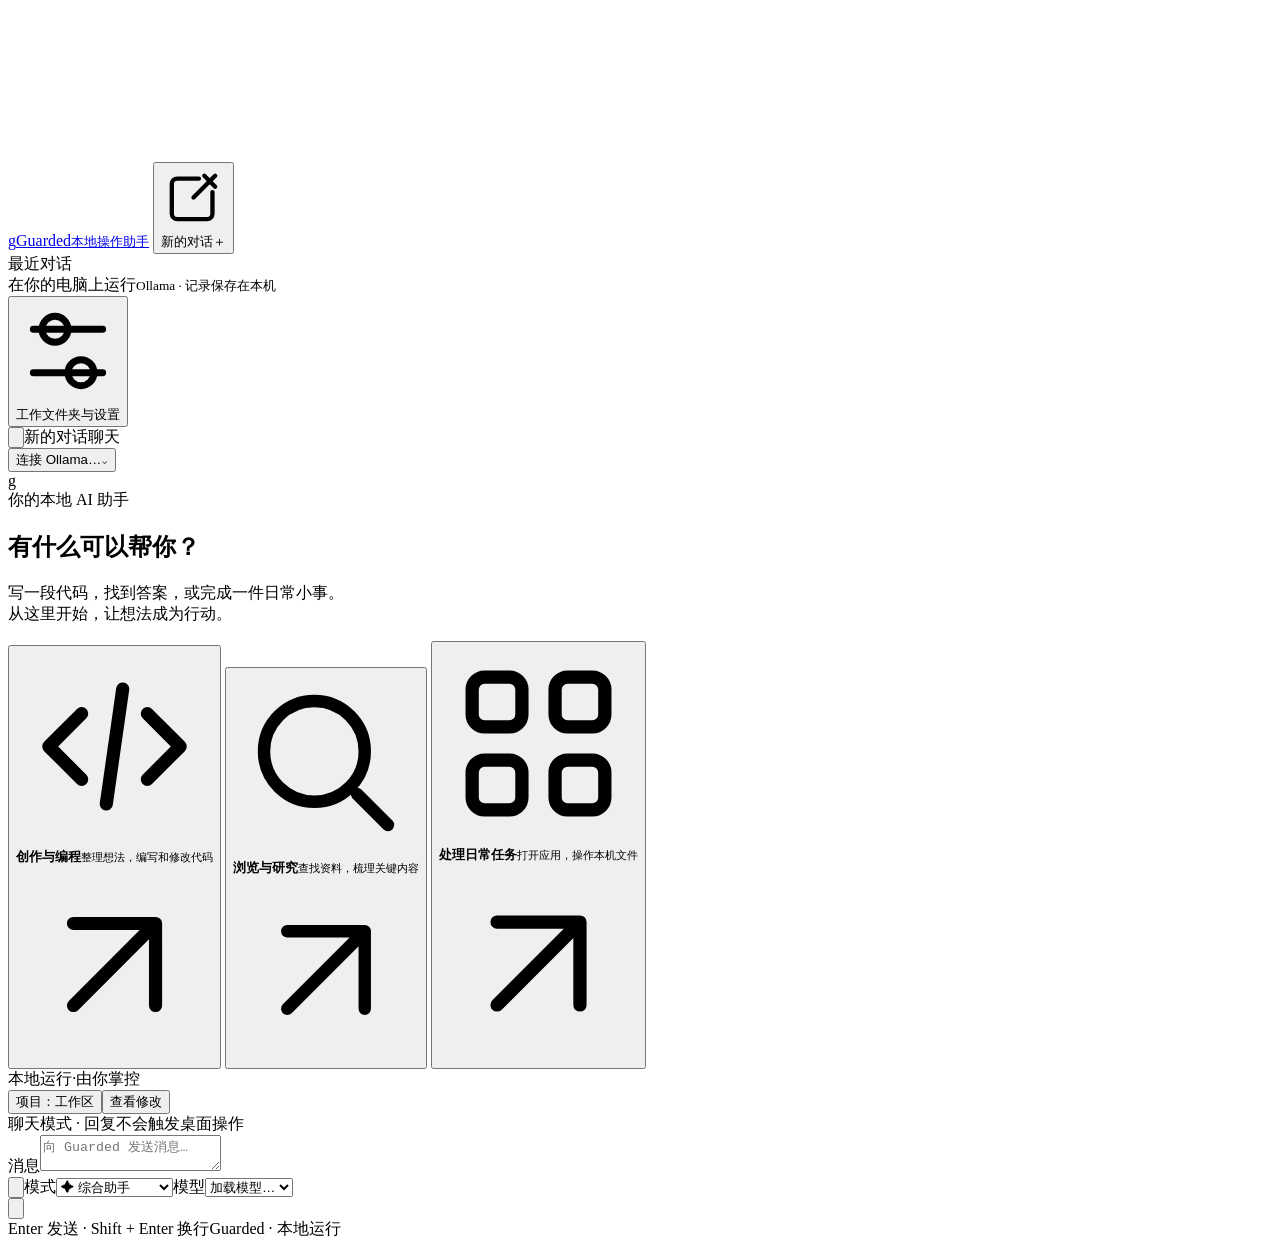
==== guarded_agent/web_assets/index.html @ b1cc68cb "Add Guarded project files" ====
<!doctype html>
<html lang="zh-CN">
<head><meta charset="utf-8"><meta name="viewport" content="width=device-width, initial-scale=1"><meta name="guarded-token" content="__GUARDED_TOKEN__"><title>Guarded · 本地操作助手</title><link rel="stylesheet" href="/style.css"><script src="/app.js" defer></script></head>
<body>
<div class="ambient-scene" aria-hidden="true"><canvas id="glassScene"></canvas></div>
<div class="app">
  <aside class="sidebar" id="sidebar">
    <a class="brand" href="/"><span class="brand-mark" aria-hidden="true">g<span></span></span><span>Guarded<small>本地操作助手</small></span></a>
    <button class="new-chat" id="newChat"><svg viewBox="0 0 24 24" fill="none" stroke="currentColor" stroke-width="1.6" stroke-linecap="round" stroke-linejoin="round" aria-hidden="true"><path d="M14 5H6a2 2 0 0 0-2 2v11a2 2 0 0 0 2 2h11a2 2 0 0 0 2-2v-8M12 12l8-8M16 4l4 4"/></svg><span>新的对话</span><span class="new-chat-hint" aria-hidden="true">＋</span></button>
    <div class="section-label">最近对话</div><nav id="conversations" aria-label="对话记录"></nav>
    <div class="sidebar-bottom"><div class="local-note"><span class="status-dot"></span><span>在你的电脑上运行<small>Ollama · 记录保存在本机</small></span></div><button id="showSettings" class="settings-button"><svg viewBox="0 0 24 24" fill="none" stroke="currentColor" stroke-width="1.6" stroke-linecap="round" stroke-linejoin="round" aria-hidden="true"><path d="M4 7h16M4 17h16"/><circle cx="9" cy="7" r="3" fill="var(--sidebar)"/><circle cx="15" cy="17" r="3" fill="var(--sidebar)"/></svg><span>工作文件夹与设置</span></button></div>
  </aside>
  <main>
    <header><div class="header-title"><button id="menuButton" class="icon-button mobile-only" aria-label="展开侧栏" aria-expanded="false" aria-controls="sidebar"><svg viewBox="0 0 24 24" fill="none" stroke="currentColor" stroke-width="1.6" stroke-linecap="round" stroke-linejoin="round" aria-hidden="true"><rect x="3" y="5" width="18" height="14" rx="3"/><path d="M9 5v14"/></svg></button><span id="conversationTitle">新的对话</span><span id="modeBadge" class="badge">聊天</span></div><button id="connectionButton" class="connection"><span class="status-dot loading" id="connectionDot"></span><span id="connectionText">连接 Ollama…</span><span class="chevron">⌄</span></button></header>
    <div class="scroll-area" id="scrollArea">
      <section class="welcome" id="welcome">
        <div class="hero-mark" aria-hidden="true">g<span></span></div><div class="eyebrow">你的本地 AI 助手</div>
        <h1>有什么可以帮你？</h1><p>写一段代码，找到答案，或完成一件日常小事。<br>从这里开始，让想法成为行动。</p>
        <div class="suggestions">
          <button data-prompt="在工作文件夹中创建一份今日计划.txt，按上午、下午、晚上列出简单安排，保存后检查文件内容。" data-mode="assistant"><span class="suggestion-icon blue"><svg viewBox="0 0 24 24" fill="none" stroke="currentColor" stroke-width="1.6" stroke-linecap="round" stroke-linejoin="round" aria-hidden="true"><path d="m8 8-4 4 4 4m8-8 4 4-4 4m-3-11-2 14"/></svg></span><strong>创作与编程</strong><small>整理想法，编写和修改代码</small><span class="arrow"><svg viewBox="0 0 24 24" fill="none" stroke="currentColor" stroke-width="1.6" stroke-linecap="round" stroke-linejoin="round" aria-hidden="true"><path d="M7 17 17 7M7 7h10v10"/></svg></span></button>
          <button data-prompt="搜索 Python 官方入门资料，帮我整理一条清晰的学习路径，并附上来源链接。" data-mode="assistant"><span class="suggestion-icon purple"><svg viewBox="0 0 24 24" fill="none" stroke="currentColor" stroke-width="1.6" stroke-linecap="round" stroke-linejoin="round" aria-hidden="true"><circle cx="10.5" cy="10.5" r="6.5"/><path d="m16 16 4 4"/></svg></span><strong>浏览与研究</strong><small>查找资料，梳理关键内容</small><span class="arrow"><svg viewBox="0 0 24 24" fill="none" stroke="currentColor" stroke-width="1.6" stroke-linecap="round" stroke-linejoin="round" aria-hidden="true"><path d="M7 17 17 7M7 7h10v10"/></svg></span></button>
          <button data-prompt="帮我打开微信" data-mode="assistant"><span class="suggestion-icon teal"><svg viewBox="0 0 24 24" fill="none" stroke="currentColor" stroke-width="1.6" stroke-linecap="round" stroke-linejoin="round" aria-hidden="true"><rect x="4" y="4" width="6" height="6" rx="1.5"/><rect x="14" y="4" width="6" height="6" rx="1.5"/><rect x="4" y="14" width="6" height="6" rx="1.5"/><rect x="14" y="14" width="6" height="6" rx="1.5"/></svg></span><strong>处理日常任务</strong><small>打开应用，操作本机文件</small><span class="arrow"><svg viewBox="0 0 24 24" fill="none" stroke="currentColor" stroke-width="1.6" stroke-linecap="round" stroke-linejoin="round" aria-hidden="true"><path d="M7 17 17 7M7 7h10v10"/></svg></span></button>
        </div><div class="welcome-foot"><span class="status-dot"></span><span>本地运行</span><i>·</i><span>由你掌控</span></div>
      </section>
      <div class="messages" id="messages" aria-live="polite"></div>
    </div>
    <div class="composer-wrap"><div class="workspace-strip"><button id="workspaceBadge" type="button" class="text-button">项目：工作区</button><button id="showChanges" type="button" class="text-button">查看修改</button></div><div id="modeHint" class="mode-hint">聊天模式 · 回复不会触发桌面操作</div><form id="composer" class="composer"><div id="attachments" class="attachments"></div><input id="attachmentFile" type="file" multiple hidden accept=".pdf,.docx,.xlsx,.pptx,.png,.jpg,.jpeg,.webp,.gif,.txt,.csv,.md,.json,.py,.js,.ts,.html,.css"><label class="sr-only" for="prompt">消息</label><textarea id="prompt" placeholder="向 Guarded 发送消息…" rows="2" maxlength="12000"></textarea><div class="composer-toolbar"><div class="composer-options"><button id="attachFile" type="button" class="icon-button" aria-label="添加文件或图片" title="添加文件或图片"><svg viewBox="0 0 24 24" fill="none" stroke="currentColor" stroke-width="1.6" stroke-linecap="round" stroke-linejoin="round" aria-hidden="true"><path d="M12 5v14M5 12h14"/></svg></button><label class="select-wrap"><span class="sr-only">模式</span><select id="mode"><option value="assistant">✦ 综合助手</option><option value="chat">纯聊天</option><option value="demo">▦ 计算器演示</option><option value="desktop">↗ 执行桌面任务</option></select></label><label class="select-wrap model-wrap"><span class="sr-only">模型</span><select id="model"><option value="">加载模型…</option></select></label></div><button id="stop" type="button" class="stop-button" hidden>■ 停止后续动作</button><button id="send" type="submit" class="send-button" aria-label="发送消息"><svg viewBox="0 0 24 24" fill="none" stroke="currentColor" stroke-width="1.6" stroke-linecap="round" stroke-linejoin="round" aria-hidden="true"><path d="m6 11 6-6 6 6M12 5v14"/></svg></button></div></form><div class="composer-foot"><span id="bottomHint">Enter 发送 · Shift + Enter 换行</span><span>Guarded · 本地运行</span></div></div>
  </main>
  <button id="panelBackdrop" class="panel-backdrop" aria-label="关闭侧面板" tabindex="-1" hidden></button><aside id="settings" class="settings-panel" role="dialog" aria-modal="true" aria-labelledby="settingsTitle" hidden><div class="panel-heading"><div><span class="eyebrow">WORKSPACE</span><h2 id="settingsTitle">工作区与工具</h2></div><button id="closeSettings" class="icon-button" aria-label="关闭任务配置"><svg viewBox="0 0 24 24" fill="none" stroke="currentColor" stroke-width="1.6" stroke-linecap="round" stroke-linejoin="round" aria-hidden="true"><path d="m6 6 12 12M6 18 18 6"/></svg></button></div><p class="panel-description">选择工作文件夹，让对话与项目保持一致。文件、代码、文档和操作记录都保存在本机。</p><div class="appearance-row"><span><strong>动态光影</strong><small id="glassMotionNote">任务运行时自动暂停动态光影</small></span><button id="glassMotion" class="glass-switch" type="button" role="switch" aria-checked="true" aria-label="动态光影" aria-describedby="glassMotionNote"></button></div><label class="field-label" for="projectLibrary">已整理的项目</label><select id="projectLibrary" class="field"><option value="">选择项目…</option></select><div id="projectPath" class="profile-summary"></div><button id="useProject" class="secondary-button">在此项目开始新对话</button><div class="panel-divider"></div><label class="field-label" for="workspace">本对话绑定的文件夹</label><input id="workspace" class="field" type="text" spellcheck="false"><div class="two-buttons"><button id="saveWorkspace" class="secondary-button">用此位置新建对话</button><button id="openWorkspace" class="secondary-button">打开文件夹</button></div><div class="panel-note">每个对话固定绑定一个文件夹。切换项目会新建对话，旧对话仍使用原文件夹。修改已有文本前会保存备份，可在“查看修改”中检查差异、恢复旧版。</div><div class="panel-divider"></div><details class="advanced-settings"><summary>桌面任务（进阶）</summary><div class="advanced-content"><p class="panel-description">也可以导入已有的动作与完成条件配置。</p><label class="field-label" for="profile">当前任务</label><select id="profile" class="field"><option value="">尚未导入任务</option></select><input id="profileFile" type="file" accept=".json,application/json" hidden><button id="importProfile" class="secondary-button">＋ 导入 JSON 配置</button><div id="profileSummary" class="profile-summary">聊天和计算器演示无需配置。</div><div class="panel-divider"></div><div class="row"><label class="field-label" for="windowSelect">目标窗口</label><button id="refreshWindows" class="text-button">刷新</button></div><select id="windowSelect" class="field"><option value="">先刷新窗口列表</option></select><div class="two-buttons"><button id="bindWindow" class="secondary-button">绑定此窗口</button><button id="inspectWindow" class="secondary-button">读取控件</button></div><details id="inspectDetails" hidden><summary>控件信息</summary><pre id="inspectOutput"></pre></details><div class="panel-note">执行任务后有 5 秒准备时间，请切换到目标窗口。运行时保持桌面解锁，并让目标窗口留在前台。</div><div class="panel-note muted">停止按钮会阻止后续动作；已发出的动作会先完成验证。结果未知时不会自动重发。</div></div></details></aside>
</div><div id="toast" class="toast" role="alert" hidden></div>
<section id="fileDialog" class="file-dialog" role="dialog" aria-modal="true" aria-labelledby="fileTitle" hidden>
<div class="file-panel"><div class="panel-heading"><h2 id="fileTitle">文件内容</h2><button id="closeFileDialog" class="icon-button" aria-label="关闭文件预览"><svg viewBox="0 0 24 24" fill="none" stroke="currentColor" stroke-width="1.6" stroke-linecap="round" stroke-linejoin="round" aria-hidden="true"><path d="m6 6 12 12M6 18 18 6"/></svg></button></div>
<p id="fileNotice" class="file-notice"></p><div id="changeList"></div><pre id="fileContent" tabindex="0"></pre>
<div class="file-actions"><button id="backToChanges" class="secondary-button">返回修改列表</button><button id="restoreChange" class="secondary-button" hidden>恢复为修改前版本</button></div>
<div id="restoreConfirm" class="approval-card" hidden><strong>确认恢复当前展示的旧版本？</strong><p>只有文件与刚才预览的版本一致才会写入。当前内容会先保存备份，后续可以恢复回来。</p><div class="approval-buttons"><button id="confirmRestore" class="approve-button">确认恢复此文件</button><button id="cancelRestore" class="secondary-button">取消</button></div></div>
</div></section></body></html>
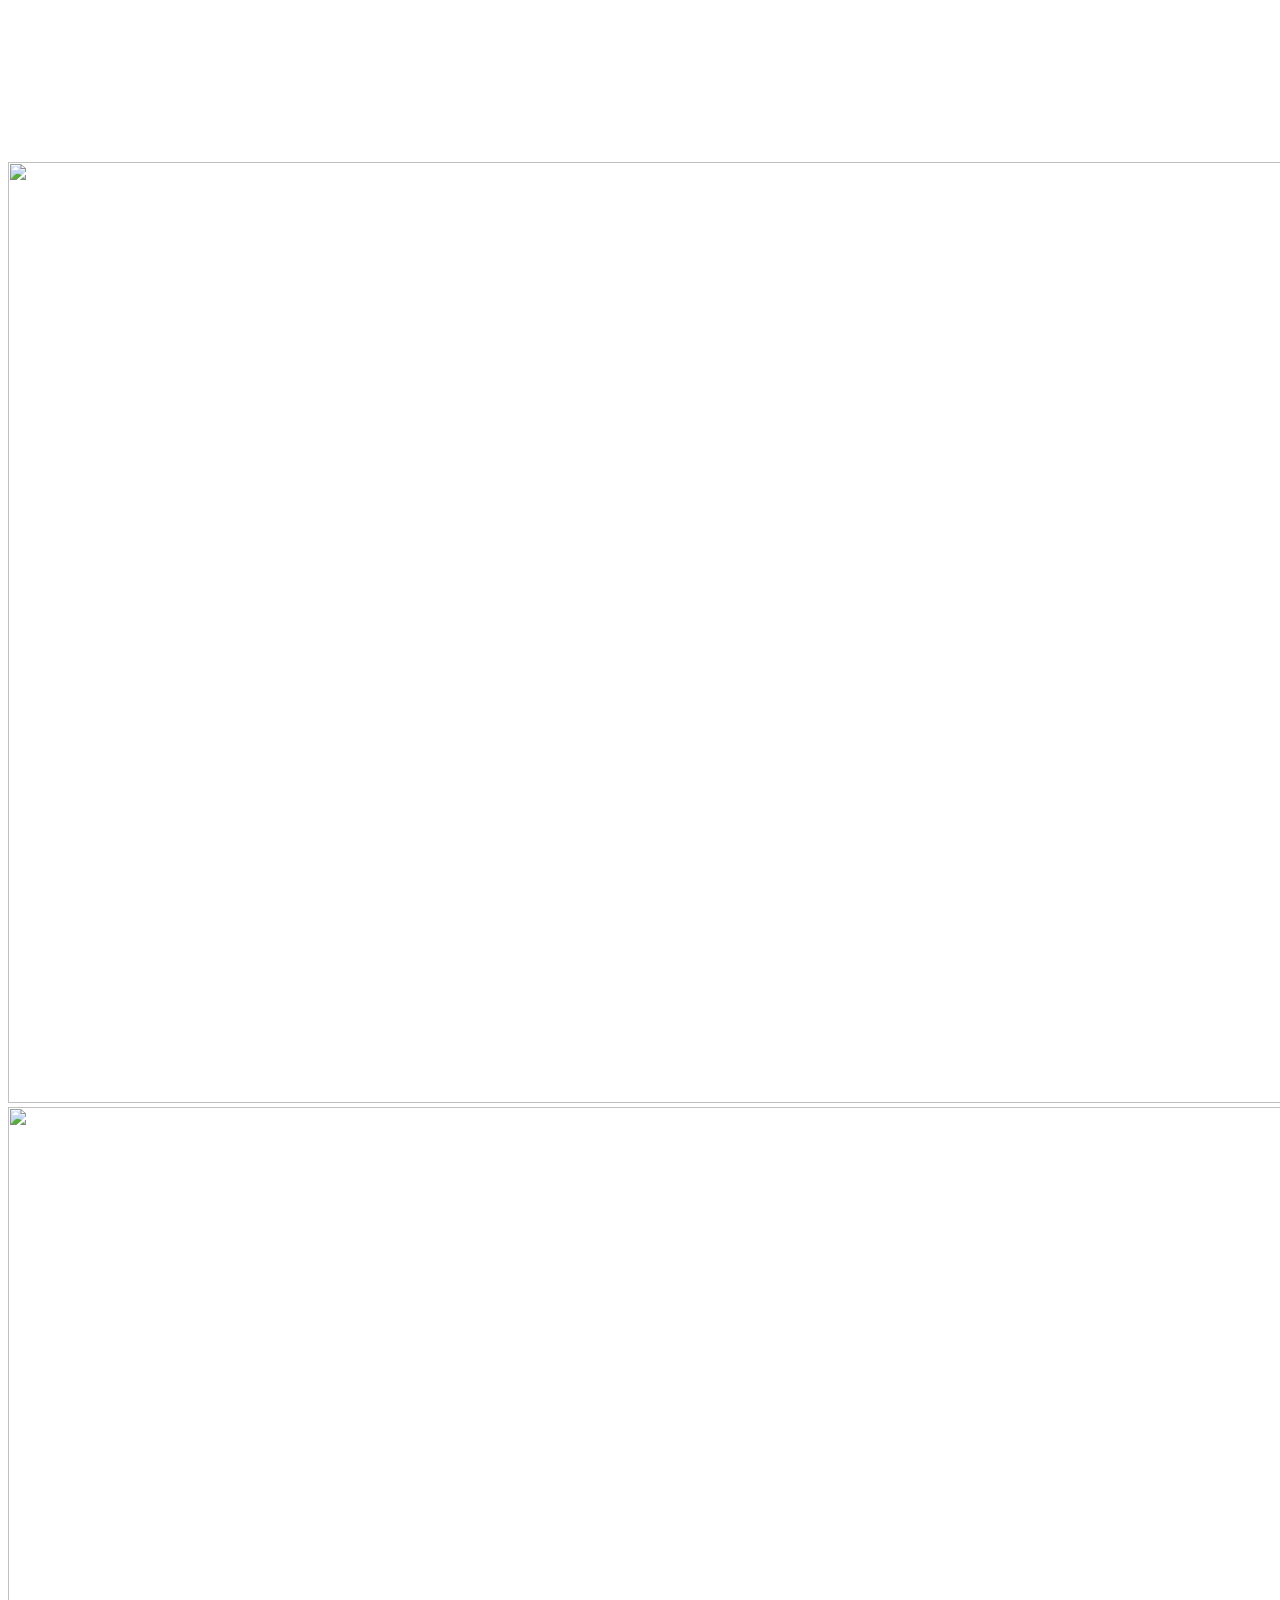
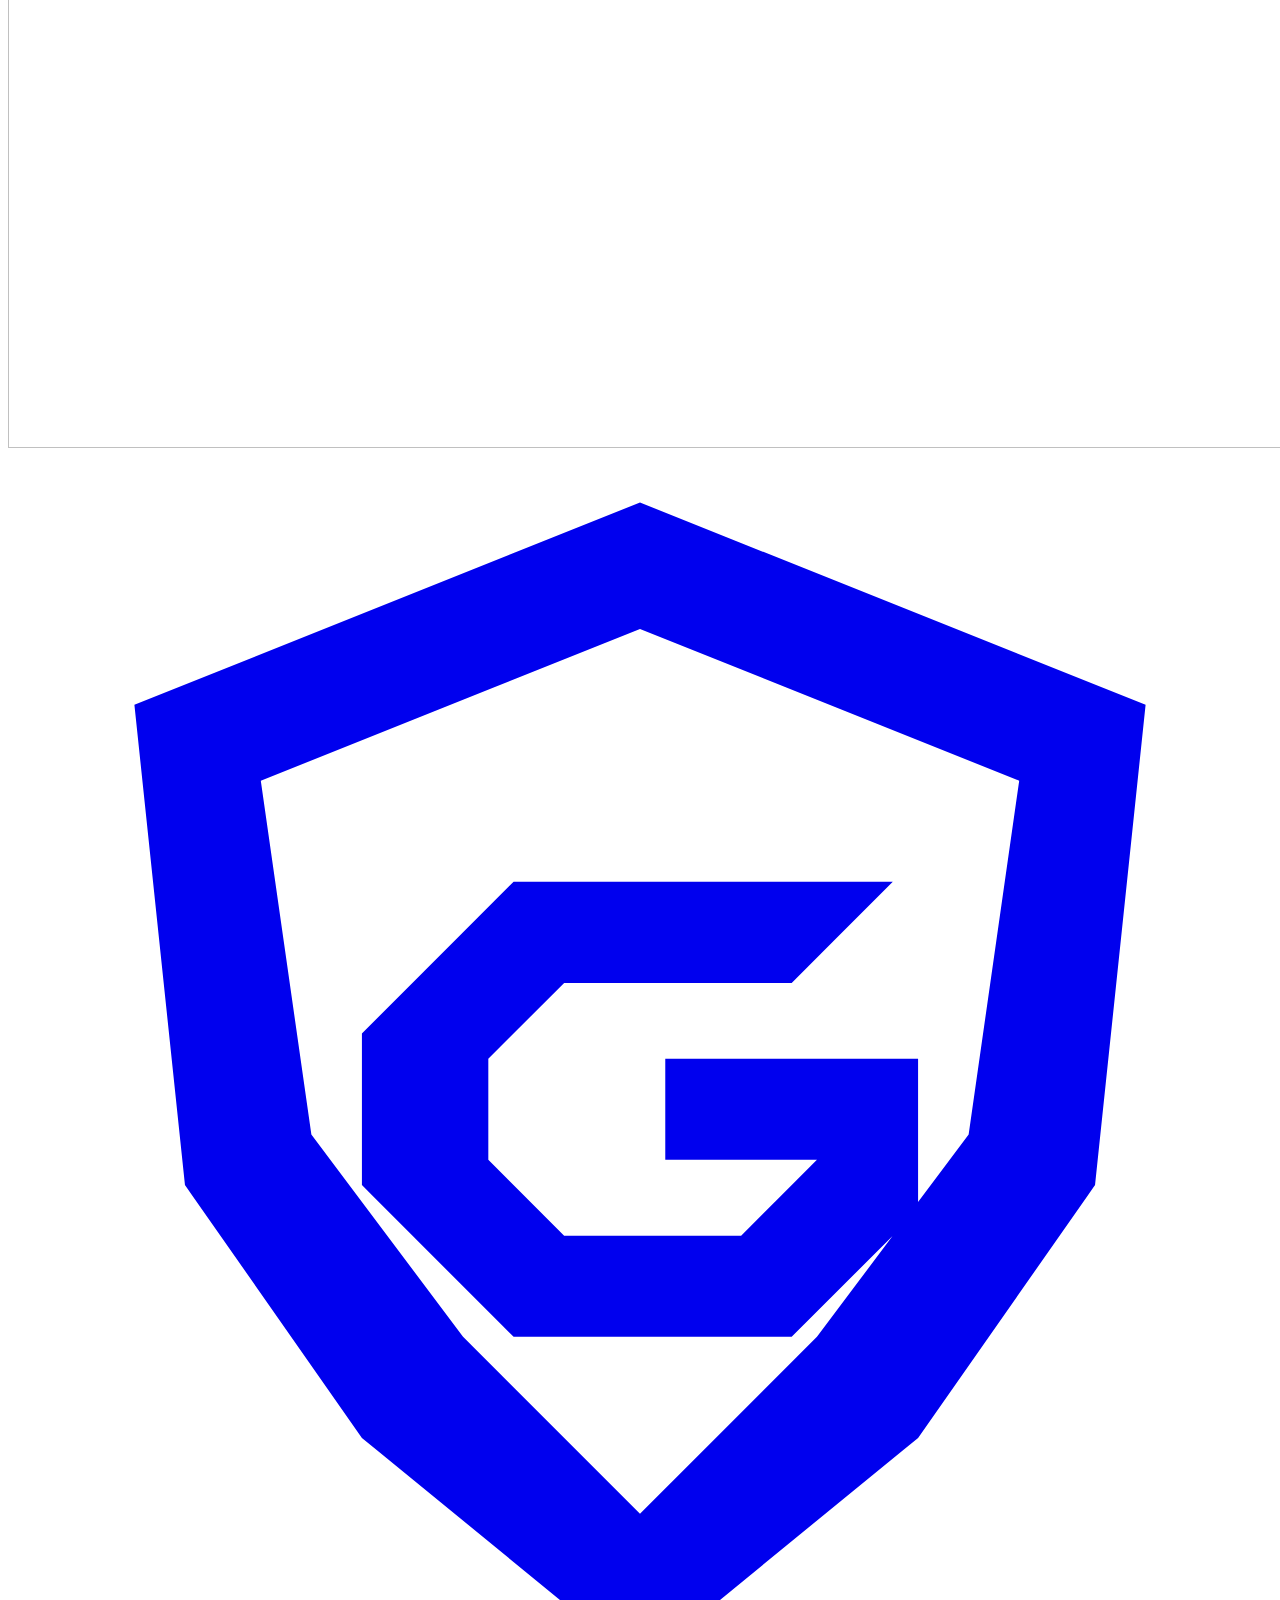
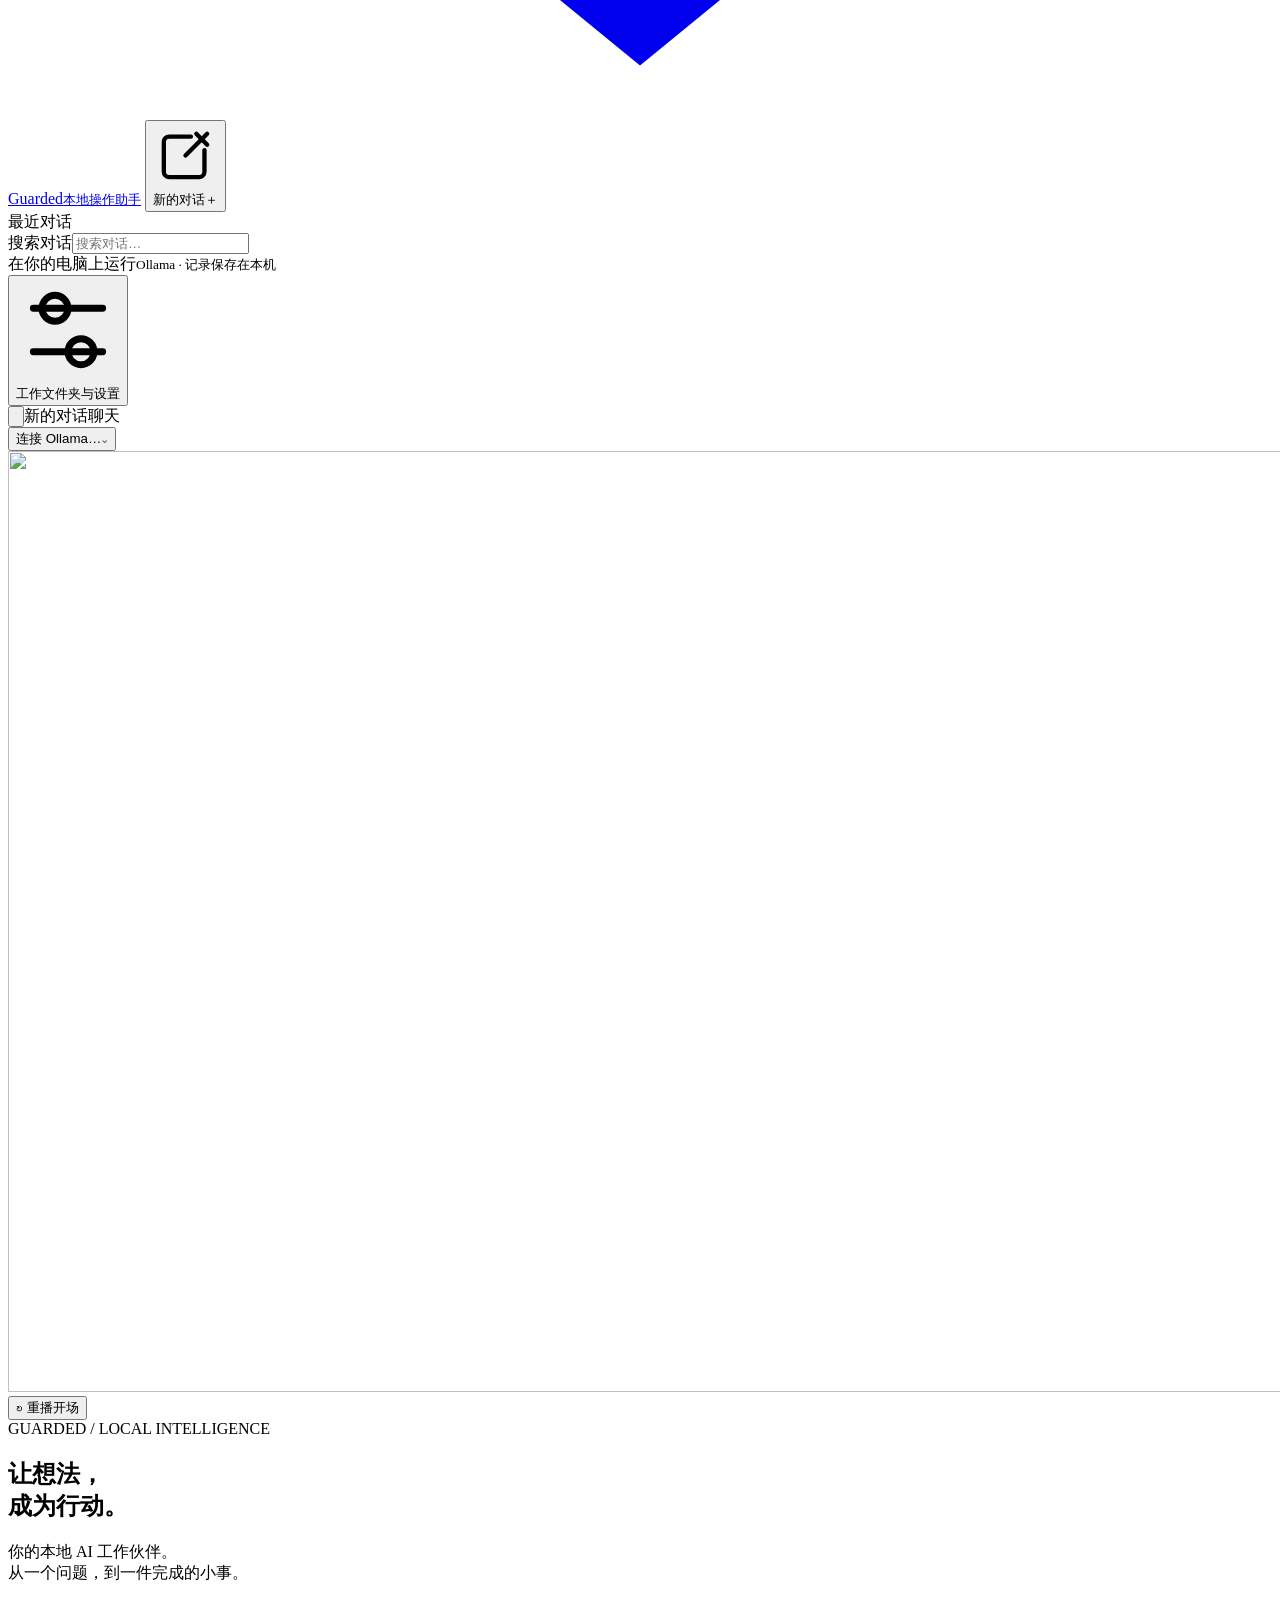
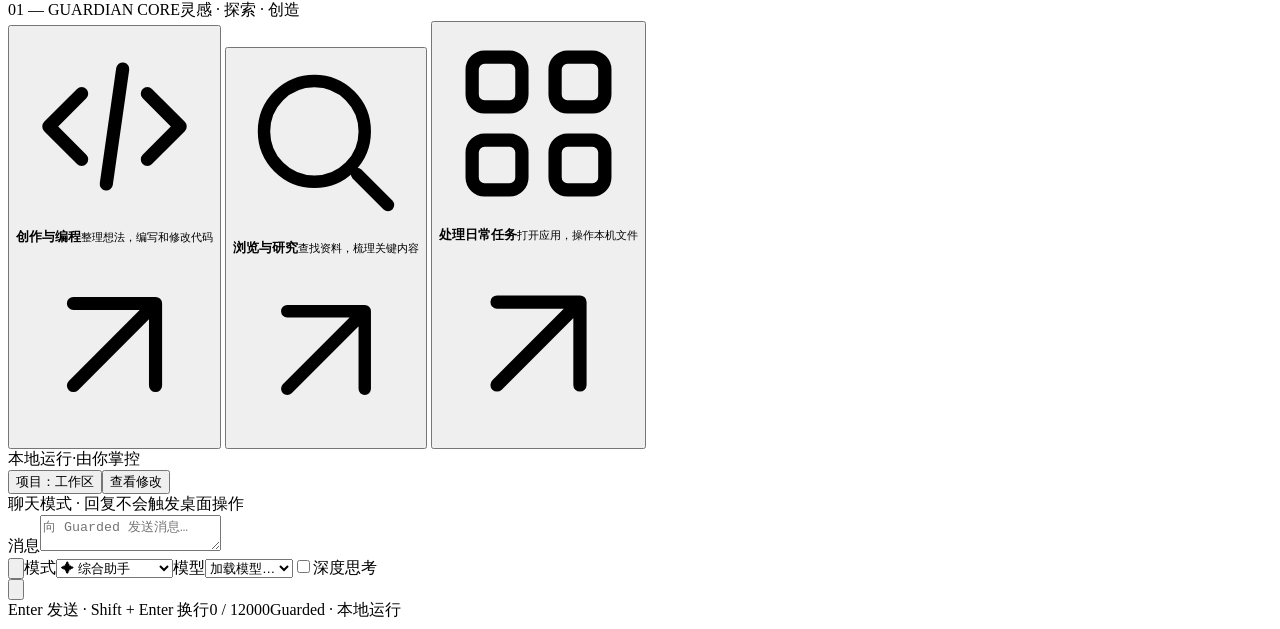
==== commit 6d0ea80f: "Release Guarded desktop update v0.5.0" ====
--- a/guarded_agent/web_assets/index.html
+++ b/guarded_agent/web_assets/index.html
@@ -1,21 +1,34 @@
 <!doctype html>
-<html lang="zh-CN">
-<head><meta charset="utf-8"><meta name="viewport" content="width=device-width, initial-scale=1"><meta name="guarded-token" content="__GUARDED_TOKEN__"><title>Guarded · 本地操作助手</title><link rel="stylesheet" href="/style.css"><script src="/app.js" defer></script></head>
+<html lang="zh-CN" class="guardian-ui">
+<head><meta charset="utf-8"><meta name="viewport" content="width=device-width, initial-scale=1"><meta name="guarded-token" content="__GUARDED_TOKEN__"><link rel="icon" type="image/png" href="/boot-suite/lib/assets/guarded-icon.png"><link rel="apple-touch-icon" href="/boot-suite/lib/assets/guarded-icon.png"><title>Guarded · 本地操作助手</title><link rel="stylesheet" href="/style.css"><link rel="stylesheet" href="/cover-motion.css"><script src="/app.js" defer></script><script src="/cover-motion.js" defer></script><link rel="stylesheet" href="/boot-suite/lib/splash.css"><link rel="stylesheet" href="/boot-suite-adapter.css"><script src="/boot-suite-adapter.js" defer></script></head>
 <body>
-<div class="ambient-scene" aria-hidden="true"><canvas id="glassScene"></canvas></div>
+<dialog id="guardedIntro" class="guarded-intro" aria-labelledby="introTitle">
+  <img class="intro-art" src="/guarded-cover.webp" alt="" width="1672" height="941">
+  <div class="intro-vignette" aria-hidden="true"></div><div class="intro-scan" aria-hidden="true"></div>
+  <div class="intro-wordmark" aria-hidden="true">GUARDED / LOCAL AI</div>
+  <div class="intro-stage"><div class="intro-radar" aria-hidden="true"></div><div class="intro-emblem" aria-hidden="true"><svg class="guarded-brand-symbol" viewBox="0 0 50 50" aria-hidden="true"><path d="M25 2 L45 10 L43 29 L36 39 L25 48 L14 39 L7 29 L5 10 Z M25 7 L10 13 L12 27 L18 35 L25 42 L32 35 L38 27 L40 13 Z M35 17 L31 21 L22 21 L19 24 L19 28 L22 31 L29 31 L32 28 L26 28 L26 24 L36 24 L36 30 L31 35 L20 35 L14 29 L14 23 L20 17 L31 17 Z" fill="currentColor"/></svg></div>
+  <h2 id="introTitle">GUARDED</h2><p id="introCaption">每个想法，都值得被实现。</p></div>
+  <div class="intro-progress" aria-hidden="true"></div><span class="intro-label">启动动画 · 无声</span>
+  <button id="skipIntro" class="skip-intro" type="button" autofocus>跳过开场 · Esc</button>
+</dialog>
+<div class="ambient-scene" aria-hidden="true"><canvas id="glassScene"></canvas><div class="guardian-world"><img class="world-art" src="/guarded-cover.webp" alt="" width="1672" height="941"><img class="world-wire" src="/guarded-cover.webp" alt="" width="1672" height="941"><div class="world-rain"></div><div class="world-stars"></div><div class="world-shade"></div></div></div>
 <div class="app">
   <aside class="sidebar" id="sidebar">
-    <a class="brand" href="/"><span class="brand-mark" aria-hidden="true">g<span></span></span><span>Guarded<small>本地操作助手</small></span></a>
+    <a class="brand" href="/"><span class="brand-mark" aria-hidden="true"><svg class="guarded-brand-symbol" viewBox="0 0 50 50" aria-hidden="true"><path d="M25 2 L45 10 L43 29 L36 39 L25 48 L14 39 L7 29 L5 10 Z M25 7 L10 13 L12 27 L18 35 L25 42 L32 35 L38 27 L40 13 Z M35 17 L31 21 L22 21 L19 24 L19 28 L22 31 L29 31 L32 28 L26 28 L26 24 L36 24 L36 30 L31 35 L20 35 L14 29 L14 23 L20 17 L31 17 Z" fill="currentColor"/></svg></span><span>Guarded<small>本地操作助手</small></span></a>
     <button class="new-chat" id="newChat"><svg viewBox="0 0 24 24" fill="none" stroke="currentColor" stroke-width="1.6" stroke-linecap="round" stroke-linejoin="round" aria-hidden="true"><path d="M14 5H6a2 2 0 0 0-2 2v11a2 2 0 0 0 2 2h11a2 2 0 0 0 2-2v-8M12 12l8-8M16 4l4 4"/></svg><span>新的对话</span><span class="new-chat-hint" aria-hidden="true">＋</span></button>
-    <div class="section-label">最近对话</div><nav id="conversations" aria-label="对话记录"></nav>
+    <div class="section-label">最近对话</div><label class="history-search"><span class="sr-only">搜索对话</span><input id="historySearch" type="search" placeholder="搜索对话…" autocomplete="off"></label><p id="historyEmpty" class="empty-history" hidden>没有匹配的对话</p><nav id="conversations" aria-label="对话记录"></nav>
     <div class="sidebar-bottom"><div class="local-note"><span class="status-dot"></span><span>在你的电脑上运行<small>Ollama · 记录保存在本机</small></span></div><button id="showSettings" class="settings-button"><svg viewBox="0 0 24 24" fill="none" stroke="currentColor" stroke-width="1.6" stroke-linecap="round" stroke-linejoin="round" aria-hidden="true"><path d="M4 7h16M4 17h16"/><circle cx="9" cy="7" r="3" fill="var(--sidebar)"/><circle cx="15" cy="17" r="3" fill="var(--sidebar)"/></svg><span>工作文件夹与设置</span></button></div>
   </aside>
   <main>
     <header><div class="header-title"><button id="menuButton" class="icon-button mobile-only" aria-label="展开侧栏" aria-expanded="false" aria-controls="sidebar"><svg viewBox="0 0 24 24" fill="none" stroke="currentColor" stroke-width="1.6" stroke-linecap="round" stroke-linejoin="round" aria-hidden="true"><rect x="3" y="5" width="18" height="14" rx="3"/><path d="M9 5v14"/></svg></button><span id="conversationTitle">新的对话</span><span id="modeBadge" class="badge">聊天</span></div><button id="connectionButton" class="connection"><span class="status-dot loading" id="connectionDot"></span><span id="connectionText">连接 Ollama…</span><span class="chevron">⌄</span></button></header>
     <div class="scroll-area" id="scrollArea">
       <section class="welcome" id="welcome">
-        <div class="hero-mark" aria-hidden="true">g<span></span></div><div class="eyebrow">你的本地 AI 助手</div>
-        <h1>有什么可以帮你？</h1><p>写一段代码，找到答案，或完成一件日常小事。<br>从这里开始，让想法成为行动。</p>
+        <div class="program-cover">
+          <img class="cover-art" src="/guarded-cover.webp" alt="" width="1672" height="941" fetchpriority="high">
+          <div class="core-orbits" aria-hidden="true"><i></i><i></i></div><div class="core-particles" aria-hidden="true"></div><button id="replayIntro" class="replay-intro" type="button">↻ 重播开场</button><div class="cover-copy"><div class="cover-kicker"><span class="status-dot"></span>GUARDED / LOCAL INTELLIGENCE</div>
+          <h1>让想法，<br><span>成为行动。</span></h1><p>你的本地 AI 工作伙伴。<br>从一个问题，到一件完成的小事。</p>
+          <div class="cover-caption"><span>01 — GUARDIAN CORE</span><span>灵感 · 探索 · 创造</span></div></div>
+        </div>
         <div class="suggestions">
           <button data-prompt="在工作文件夹中创建一份今日计划.txt，按上午、下午、晚上列出简单安排，保存后检查文件内容。" data-mode="assistant"><span class="suggestion-icon blue"><svg viewBox="0 0 24 24" fill="none" stroke="currentColor" stroke-width="1.6" stroke-linecap="round" stroke-linejoin="round" aria-hidden="true"><path d="m8 8-4 4 4 4m8-8 4 4-4 4m-3-11-2 14"/></svg></span><strong>创作与编程</strong><small>整理想法，编写和修改代码</small><span class="arrow"><svg viewBox="0 0 24 24" fill="none" stroke="currentColor" stroke-width="1.6" stroke-linecap="round" stroke-linejoin="round" aria-hidden="true"><path d="M7 17 17 7M7 7h10v10"/></svg></span></button>
           <button data-prompt="搜索 Python 官方入门资料，帮我整理一条清晰的学习路径，并附上来源链接。" data-mode="assistant"><span class="suggestion-icon purple"><svg viewBox="0 0 24 24" fill="none" stroke="currentColor" stroke-width="1.6" stroke-linecap="round" stroke-linejoin="round" aria-hidden="true"><circle cx="10.5" cy="10.5" r="6.5"/><path d="m16 16 4 4"/></svg></span><strong>浏览与研究</strong><small>查找资料，梳理关键内容</small><span class="arrow"><svg viewBox="0 0 24 24" fill="none" stroke="currentColor" stroke-width="1.6" stroke-linecap="round" stroke-linejoin="round" aria-hidden="true"><path d="M7 17 17 7M7 7h10v10"/></svg></span></button>
@@ -24,9 +37,9 @@
       </section>
       <div class="messages" id="messages" aria-live="polite"></div>
     </div>
-    <div class="composer-wrap"><div class="workspace-strip"><button id="workspaceBadge" type="button" class="text-button">项目：工作区</button><button id="showChanges" type="button" class="text-button">查看修改</button></div><div id="modeHint" class="mode-hint">聊天模式 · 回复不会触发桌面操作</div><form id="composer" class="composer"><div id="attachments" class="attachments"></div><input id="attachmentFile" type="file" multiple hidden accept=".pdf,.docx,.xlsx,.pptx,.png,.jpg,.jpeg,.webp,.gif,.txt,.csv,.md,.json,.py,.js,.ts,.html,.css"><label class="sr-only" for="prompt">消息</label><textarea id="prompt" placeholder="向 Guarded 发送消息…" rows="2" maxlength="12000"></textarea><div class="composer-toolbar"><div class="composer-options"><button id="attachFile" type="button" class="icon-button" aria-label="添加文件或图片" title="添加文件或图片"><svg viewBox="0 0 24 24" fill="none" stroke="currentColor" stroke-width="1.6" stroke-linecap="round" stroke-linejoin="round" aria-hidden="true"><path d="M12 5v14M5 12h14"/></svg></button><label class="select-wrap"><span class="sr-only">模式</span><select id="mode"><option value="assistant">✦ 综合助手</option><option value="chat">纯聊天</option><option value="demo">▦ 计算器演示</option><option value="desktop">↗ 执行桌面任务</option></select></label><label class="select-wrap model-wrap"><span class="sr-only">模型</span><select id="model"><option value="">加载模型…</option></select></label></div><button id="stop" type="button" class="stop-button" hidden>■ 停止后续动作</button><button id="send" type="submit" class="send-button" aria-label="发送消息"><svg viewBox="0 0 24 24" fill="none" stroke="currentColor" stroke-width="1.6" stroke-linecap="round" stroke-linejoin="round" aria-hidden="true"><path d="m6 11 6-6 6 6M12 5v14"/></svg></button></div></form><div class="composer-foot"><span id="bottomHint">Enter 发送 · Shift + Enter 换行</span><span>Guarded · 本地运行</span></div></div>
+    <div class="composer-wrap"><div id="taskStatus" class="task-status" role="status" hidden><span class="task-status-dot" aria-hidden="true"></span><span id="taskStatusText"></span></div><div class="workspace-strip"><button id="workspaceBadge" type="button" class="text-button">项目：工作区</button><button id="showChanges" type="button" class="text-button">查看修改</button></div><div id="modeHint" class="mode-hint">聊天模式 · 回复不会触发桌面操作</div><form id="composer" class="composer"><div id="attachments" class="attachments"></div><input id="attachmentFile" type="file" multiple hidden accept=".pdf,.docx,.xlsx,.pptx,.png,.jpg,.jpeg,.webp,.gif,.txt,.csv,.md,.json,.py,.js,.ts,.html,.css"><label class="sr-only" for="prompt">消息</label><textarea id="prompt" placeholder="向 Guarded 发送消息…" rows="2" maxlength="12000"></textarea><div class="composer-toolbar"><div class="composer-options"><button id="attachFile" type="button" class="icon-button" aria-label="添加文件或图片" title="添加文件或图片"><svg viewBox="0 0 24 24" fill="none" stroke="currentColor" stroke-width="1.6" stroke-linecap="round" stroke-linejoin="round" aria-hidden="true"><path d="M12 5v14M5 12h14"/></svg></button><label class="select-wrap"><span class="sr-only">模式</span><select id="mode"><option value="assistant">✦ 综合助手</option><option value="chat">纯聊天</option><option value="demo">▦ 计算器演示</option><option value="desktop">↗ 执行桌面任务</option></select></label><label class="select-wrap model-wrap"><span class="sr-only">模型</span><select id="model"><option value="">加载模型…</option></select></label><label class="thinking-toggle" title="开启后先深入分析再回答，可能需要数分钟"><input id="deepThinking" type="checkbox"><span>深度思考</span></label></div><button id="stop" type="button" class="stop-button" hidden>■ 停止后续动作</button><button id="send" type="submit" class="send-button" aria-label="发送消息"><svg viewBox="0 0 24 24" fill="none" stroke="currentColor" stroke-width="1.6" stroke-linecap="round" stroke-linejoin="round" aria-hidden="true"><path d="m6 11 6-6 6 6M12 5v14"/></svg></button></div></form><div class="composer-foot"><span id="bottomHint">Enter 发送 · Shift + Enter 换行</span><span id="draftCount" aria-label="草稿字数">0 / 12000</span><span>Guarded · 本地运行</span></div></div>
   </main>
-  <button id="panelBackdrop" class="panel-backdrop" aria-label="关闭侧面板" tabindex="-1" hidden></button><aside id="settings" class="settings-panel" role="dialog" aria-modal="true" aria-labelledby="settingsTitle" hidden><div class="panel-heading"><div><span class="eyebrow">WORKSPACE</span><h2 id="settingsTitle">工作区与工具</h2></div><button id="closeSettings" class="icon-button" aria-label="关闭任务配置"><svg viewBox="0 0 24 24" fill="none" stroke="currentColor" stroke-width="1.6" stroke-linecap="round" stroke-linejoin="round" aria-hidden="true"><path d="m6 6 12 12M6 18 18 6"/></svg></button></div><p class="panel-description">选择工作文件夹，让对话与项目保持一致。文件、代码、文档和操作记录都保存在本机。</p><div class="appearance-row"><span><strong>动态光影</strong><small id="glassMotionNote">任务运行时自动暂停动态光影</small></span><button id="glassMotion" class="glass-switch" type="button" role="switch" aria-checked="true" aria-label="动态光影" aria-describedby="glassMotionNote"></button></div><label class="field-label" for="projectLibrary">已整理的项目</label><select id="projectLibrary" class="field"><option value="">选择项目…</option></select><div id="projectPath" class="profile-summary"></div><button id="useProject" class="secondary-button">在此项目开始新对话</button><div class="panel-divider"></div><label class="field-label" for="workspace">本对话绑定的文件夹</label><input id="workspace" class="field" type="text" spellcheck="false"><div class="two-buttons"><button id="saveWorkspace" class="secondary-button">用此位置新建对话</button><button id="openWorkspace" class="secondary-button">打开文件夹</button></div><div class="panel-note">每个对话固定绑定一个文件夹。切换项目会新建对话，旧对话仍使用原文件夹。修改已有文本前会保存备份，可在“查看修改”中检查差异、恢复旧版。</div><div class="panel-divider"></div><details class="advanced-settings"><summary>桌面任务（进阶）</summary><div class="advanced-content"><p class="panel-description">也可以导入已有的动作与完成条件配置。</p><label class="field-label" for="profile">当前任务</label><select id="profile" class="field"><option value="">尚未导入任务</option></select><input id="profileFile" type="file" accept=".json,application/json" hidden><button id="importProfile" class="secondary-button">＋ 导入 JSON 配置</button><div id="profileSummary" class="profile-summary">聊天和计算器演示无需配置。</div><div class="panel-divider"></div><div class="row"><label class="field-label" for="windowSelect">目标窗口</label><button id="refreshWindows" class="text-button">刷新</button></div><select id="windowSelect" class="field"><option value="">先刷新窗口列表</option></select><div class="two-buttons"><button id="bindWindow" class="secondary-button">绑定此窗口</button><button id="inspectWindow" class="secondary-button">读取控件</button></div><details id="inspectDetails" hidden><summary>控件信息</summary><pre id="inspectOutput"></pre></details><div class="panel-note">执行任务后有 5 秒准备时间，请切换到目标窗口。运行时保持桌面解锁，并让目标窗口留在前台。</div><div class="panel-note muted">停止按钮会阻止后续动作；已发出的动作会先完成验证。结果未知时不会自动重发。</div></div></details></aside>
+  <button id="panelBackdrop" class="panel-backdrop" aria-label="关闭侧面板" tabindex="-1" hidden></button><aside id="settings" class="settings-panel" role="dialog" aria-modal="true" aria-labelledby="settingsTitle" hidden><div class="panel-heading"><div><span class="eyebrow">WORKSPACE</span><h2 id="settingsTitle">工作区与工具</h2></div><button id="closeSettings" class="icon-button" aria-label="关闭任务配置"><svg viewBox="0 0 24 24" fill="none" stroke="currentColor" stroke-width="1.6" stroke-linecap="round" stroke-linejoin="round" aria-hidden="true"><path d="m6 6 12 12M6 18 18 6"/></svg></button></div><p class="panel-description">选择工作文件夹，让对话与项目保持一致。文件、代码、文档和操作记录都保存在本机。</p><div class="appearance-row"><span><strong>界面动效</strong><small id="uiMotionNote">平滑过渡、卡片倾斜与按钮反馈</small></span><button id="uiMotion" class="glass-switch" type="button" role="switch" aria-checked="true" aria-label="界面动效" aria-describedby="uiMotionNote"></button></div><div class="appearance-row"><span><strong>动态光影</strong><small id="glassMotionNote">任务运行时自动暂停动态光影</small></span><button id="glassMotion" class="glass-switch" type="button" role="switch" aria-checked="true" aria-label="动态光影" aria-describedby="glassMotionNote"></button></div><div class="appearance-row"><span><strong>减少透明效果</strong><small>使用清晰实色面板，并暂停背景动画</small></span><button id="glassTransparency" class="glass-switch" type="button" role="switch" aria-checked="false" aria-label="减少透明效果"></button></div><details class="advanced-settings boot-suite-settings"><summary>启动动画与聊天背景</summary><div class="advanced-content"><label class="field-label" for="bootEnabled"><input id="bootEnabled" type="checkbox" checked> 打开页面时播放启动动画</label><label class="field-label" for="bootTemplate">启动动画</label><select id="bootTemplate" class="field"><option value="archive-warm">档案暖白 + 鲸鱼娘扫描睁眼</option><option value="deep-sonar">深海声呐</option><option value="terminal-phosphor">荧光终端</option><option value="whale-girl-scan">鲸鱼娘扫描睁眼</option></select><label class="field-label" for="bootWallpaper">聊天背景</label><select id="bootWallpaper" class="field"><option value="suite">开机套件默认背景</option><option value="guardian">守护核心</option></select><button id="bootAllEffects" class="secondary-button" type="button">全部开启效果</button><div class="boot-effect-options"><label><input id="bootSound" type="checkbox" checked> 启动音效</label><label><input id="bootVoice" type="checkbox" checked> 启动语音播报</label><label><input id="bootEffects" type="checkbox" checked> 背景扫描、粒子与星光</label></div><label class="field-label" for="boottransitionIn">入场转场</label><select id="boottransitionIn" class="field"><option value="dissolve">渐隐溶解</option><option value="flash">闪白</option><option value="glitch">色散故障</option><option value="scanline" selected>扫描线</option><option value="slide">滑动</option><option value="iris">光圈</option><option value="black">黑幕</option><option value="none">直接切换</option></select><label class="field-label" for="boottransitionJoin">幕间转场</label><select id="boottransitionJoin" class="field"><option value="dissolve">渐隐溶解</option><option value="flash">闪白</option><option value="glitch" selected>色散故障</option><option value="scanline">扫描线</option><option value="slide">滑动</option><option value="iris">光圈</option><option value="black">黑幕</option><option value="none">直接切换</option></select><label class="field-label" for="boottransitionOut">结束转场</label><select id="boottransitionOut" class="field"><option value="dissolve">渐隐溶解</option><option value="flash">闪白</option><option value="glitch">色散故障</option><option value="scanline">扫描线</option><option value="slide">滑动</option><option value="iris" selected>光圈</option><option value="black">黑幕</option><option value="none">直接切换</option></select><p class="panel-note">已开放全部 19 个内置模板（含演示）。模板逐个选择播放；声音可能需要点击一次预览。系统减少动态设置仍优先。</p><button id="bootPreview" class="secondary-button" type="button">预览启动动画</button><p class="panel-note">dsh-boot-suite 2.13.2 · 沈宏宏 / LeeRolling。开场中的授权与身份字样为视觉演出。Esc 可跳过，遵循系统减少动态设置。鲸鱼娘素材署名保留在片中。</p><p id="bootStatus" class="panel-note" role="status"></p></div></details><label class="field-label" for="projectLibrary">已整理的项目</label><select id="projectLibrary" class="field"><option value="">选择项目…</option></select><div id="projectPath" class="profile-summary"></div><button id="useProject" class="secondary-button">在此项目开始新对话</button><div class="panel-divider"></div><label class="field-label" for="workspace">本对话绑定的文件夹</label><input id="workspace" class="field" type="text" spellcheck="false"><div class="two-buttons"><button id="saveWorkspace" class="secondary-button">用此位置新建对话</button><button id="openWorkspace" class="secondary-button">打开文件夹</button></div><div class="panel-note">每个对话固定绑定一个文件夹。切换项目会新建对话，旧对话仍使用原文件夹。修改已有文本前会保存备份，可在“查看修改”中检查差异、恢复旧版。</div><div class="panel-divider"></div><details class="advanced-settings"><summary>桌面任务（进阶）</summary><div class="advanced-content"><p class="panel-description">也可以导入已有的动作与完成条件配置。</p><label class="field-label" for="profile">当前任务</label><select id="profile" class="field"><option value="">尚未导入任务</option></select><input id="profileFile" type="file" accept=".json,application/json" hidden><button id="importProfile" class="secondary-button">＋ 导入 JSON 配置</button><div id="profileSummary" class="profile-summary">聊天和计算器演示无需配置。</div><div class="panel-divider"></div><div class="row"><label class="field-label" for="windowSelect">目标窗口</label><button id="refreshWindows" class="text-button">刷新</button></div><select id="windowSelect" class="field"><option value="">先刷新窗口列表</option></select><div class="two-buttons"><button id="bindWindow" class="secondary-button">绑定此窗口</button><button id="inspectWindow" class="secondary-button">读取控件</button></div><details id="inspectDetails" hidden><summary>控件信息</summary><pre id="inspectOutput"></pre></details><div class="panel-note">执行任务后有 5 秒准备时间，请切换到目标窗口。运行时保持桌面解锁，并让目标窗口留在前台。</div><div class="panel-note muted">停止按钮会阻止后续动作；已发出的动作会先完成验证。结果未知时不会自动重发。</div></div></details></aside>
 </div><div id="toast" class="toast" role="alert" hidden></div>
 <section id="fileDialog" class="file-dialog" role="dialog" aria-modal="true" aria-labelledby="fileTitle" hidden>
 <div class="file-panel"><div class="panel-heading"><h2 id="fileTitle">文件内容</h2><button id="closeFileDialog" class="icon-button" aria-label="关闭文件预览"><svg viewBox="0 0 24 24" fill="none" stroke="currentColor" stroke-width="1.6" stroke-linecap="round" stroke-linejoin="round" aria-hidden="true"><path d="m6 6 12 12M6 18 18 6"/></svg></button></div>
